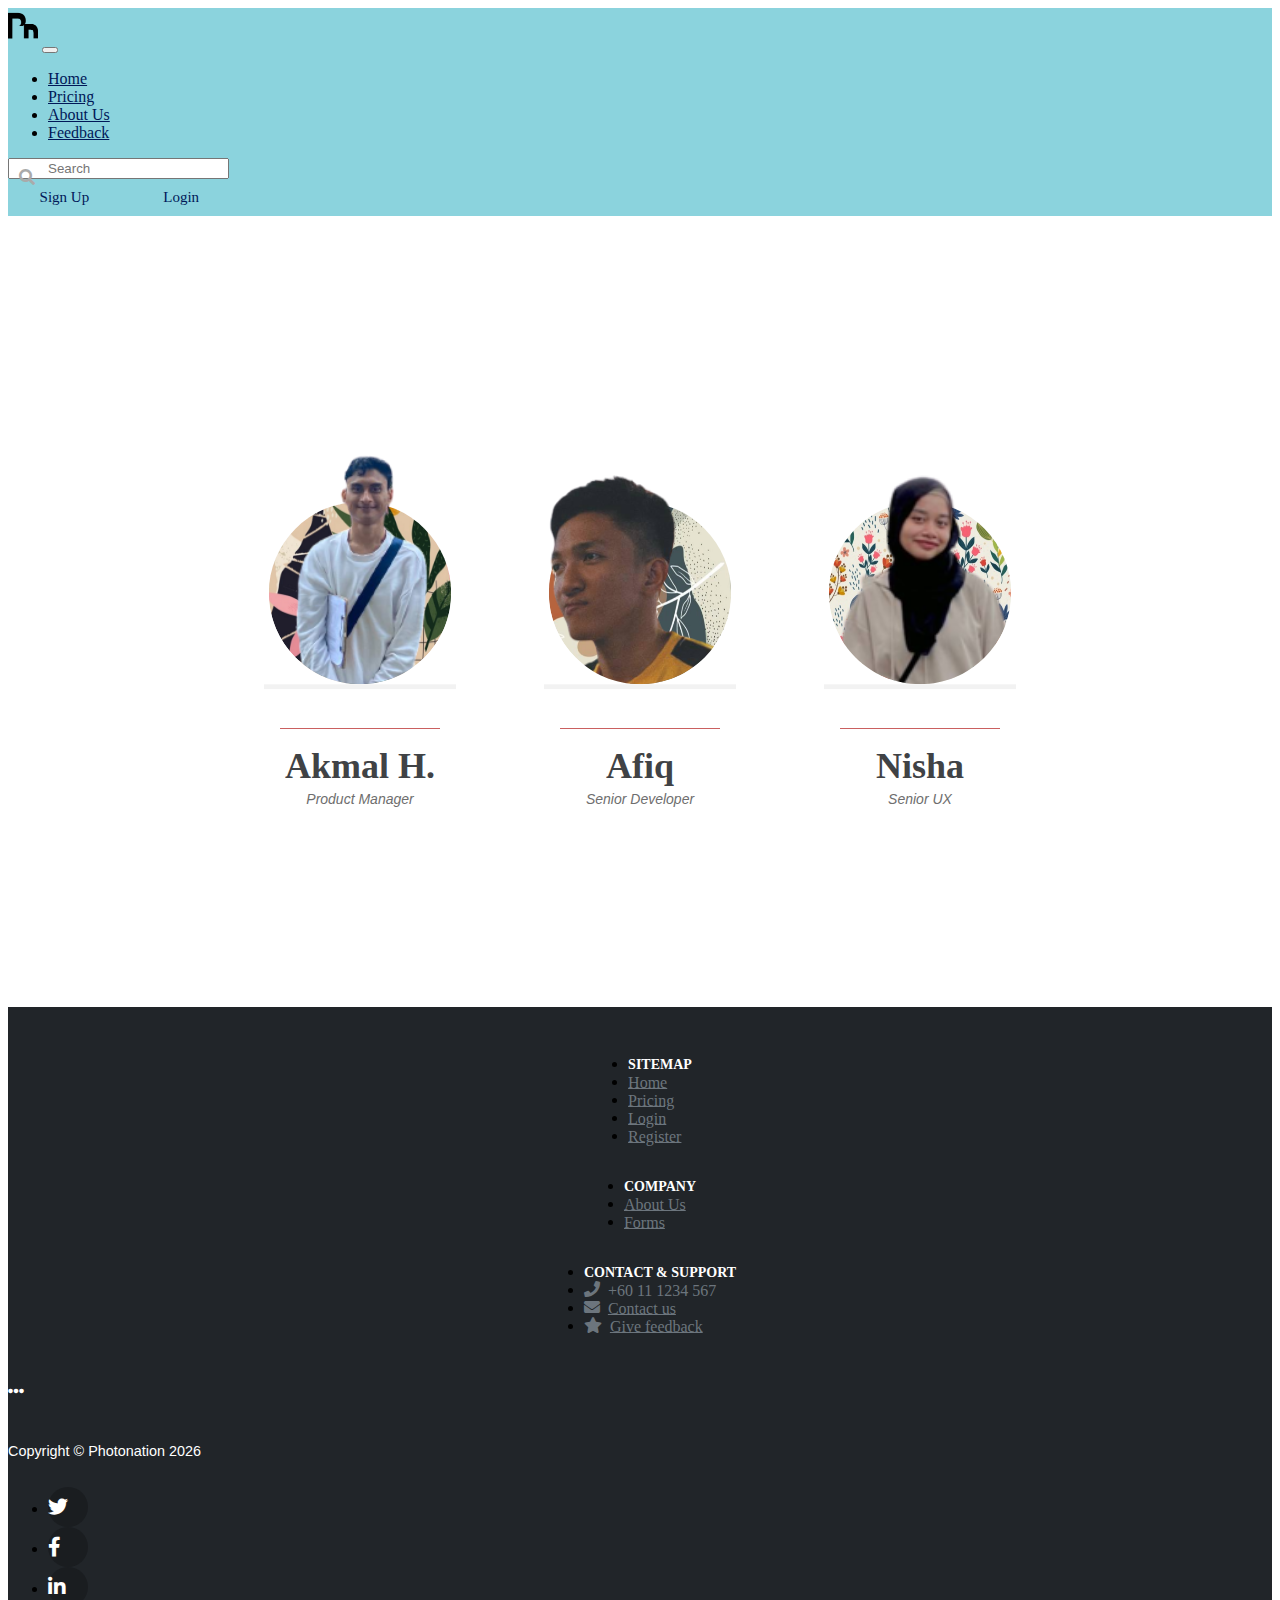
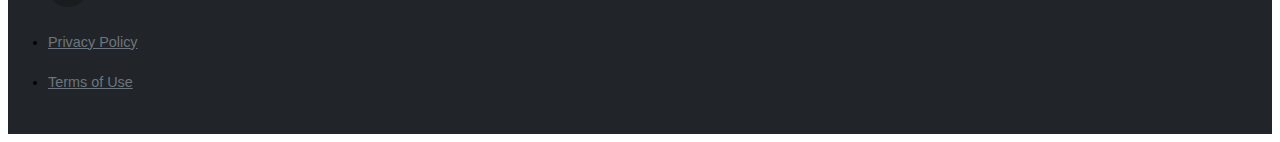
==== about-us.html @ 3f995b24 "add about-us page and sync" ====
<!DOCTYPE html>
<html lang="en">
  <head>
    <title>Title</title>
    <!-- Required meta tags -->
    <meta charset="utf-8" />
    <meta
      name="viewport"
      content="width=device-width, initial-scale=1, shrink-to-fit=no"
    />

    <!-- Bootstrap CSS v5.2.1 -->
    <link
      href="https://cdn.jsdelivr.net/npm/bootstrap@5.2.1/dist/css/bootstrap.min.css"
      rel="stylesheet"
      integrity="sha384-iYQeCzEYFbKjA/T2uDLTpkwGzCiq6soy8tYaI1GyVh/UjpbCx/TYkiZhlZB6+fzT"
      crossorigin="anonymous"
    />
    <link
      rel="stylesheet"
      href="https://use.fontawesome.com/releases/v5.3.1/css/all.css"
    />
    <link rel="stylesheet" href="styles/style.css" />
    <link rel="stylesheet" href="styles/about-us.css" />
  </head>

  <body>
    <header>
      <nav class="navbar navbar-expand-lg">
        <div class="container-fluid">
          <a class="navbar-brand" href="#"
            ><img src="img/logo.png" width="30px" alt=""
          /></a>
          <button
            class="navbar-toggler hamburger hamburger--spin"
            type="button"
            data-bs-toggle="collapse"
            data-bs-target="#navbarSupportedContent"
            aria-controls="navbarSupportedContent"
            aria-expanded="false"
            aria-label="Toggle navigation"
          >
            <span class="hamburger-box">
              <span class="hamburger-inner"></span>
            </span>
          </button>
          <div class="collapse navbar-collapse" id="navbarSupportedContent">
            <ul class="navbar-nav me-auto mb-2 mb-lg-0">
              <li class="nav-item">
                <a class="nav-link active" aria-current="page" href="#">Home</a>
              </li>
              <li class="nav-item">
                <a class="nav-link" href="pricing.html">Pricing</a>
              </li>
              <li class="nav-item">
                <a class="nav-link" href="about-us.html">About Us</a>
              </li>
              <li class="nav-item">
                <a class="nav-link" href="feedback.html">Feedback</a>
              </li>
            </ul>
            <form class="d-flex justify-content-between gap-3">
              <div class="form-group has-search">
                <span class="fa fa-search form-control-feedback"></span>
                <input type="text" class="form-control" placeholder="Search" />
              </div>
              <a href="register.html" class="login rounded-pill">Sign Up</a>
              <a href="login.html" class="login rounded-pill">Login</a>
            </form>
          </div>
        </div>
      </nav>
    </header>
    <main>
      <div class="person">
        <div class="prof-container">
          <div class="container-inner">
            <img
              class="circle"
              src="[data-uri]"
            />
            <img class="img img1" src="img/hisye.png" />
          </div>
        </div>
        <div class="divider"></div>
        <div class="name">Akmal H.</div>
        <div class="title">Product Manager</div>
      </div>
      <div class="person">
        <div class="prof-container">
          <div class="container-inner">
            <img
              class="circle"
              src="[data-uri]"
            />
            <img class="img img2" src="img/apik.png" />
          </div>
        </div>
        <div class="divider"></div>
        <div class="name">Afiq</div>
        <div class="title">Senior Developer</div>
      </div>
      <div class="person">
        <div class="prof-container">
          <div class="container-inner">
            <img
              class="circle"
              src="[data-uri]"
            />
            <img class="img img3" src="img/nisha.png" />
          </div>
        </div>
        <div class="divider"></div>
        <div class="name">Nisha</div>
        <div class="title">Senior UX</div>
      </div>
    </main>
    <footer>
      <div class="container">
        <div class="row">
          <div class="col-md-4 footer-column">
            <ul class="nav flex-column">
              <li class="nav-item">
                <span class="footer-title">Sitemap</span>
              </li>
              <li class="nav-item">
                <a class="nav-link" href="index.html">Home</a>
              </li>
              <li class="nav-item">
                <a class="nav-link" href="pricing.html">Pricing</a>
              </li>
              <li class="nav-item">
                <a class="nav-link" href="login.html">Login</a>
              </li>
              <li class="nav-item">
                <a class="nav-link" href="register.html">Register</a>
              </li>
            </ul>
          </div>
          <div class="col-md-4 footer-column">
            <ul class="nav flex-column">
              <li class="nav-item">
                <span class="footer-title">Company</span>
              </li>
              <li class="nav-item">
                <a class="nav-link" href="about-us.html">About Us</a>
              </li>
              <li class="nav-item">
                <a class="nav-link" href="feedback.html">Forms</a>
              </li>
            </ul>
          </div>
          <div class="col-md-4 footer-column">
            <ul class="nav flex-column">
              <li class="nav-item">
                <span class="footer-title">Contact & Support</span>
              </li>
              <li class="nav-item">
                <span class="nav-link"
                  ><i class="fas fa-phone"></i>+60 11 1234 567</span
                >
              </li>
              <li class="nav-item">
                <a class="nav-link" href="mailto:number13400@gmail.com"
                  ><i class="fas fa-envelope"></i>Contact us</a
                >
              </li>
              <li class="nav-item">
                <a class="nav-link" href="feedback.html"
                  ><i class="fas fa-star"></i>Give feedback</a
                >
              </li>
            </ul>
          </div>
        </div>

        <div class="text-center"><i class="fas fa-ellipsis-h"></i></div>

        <div class="row text-center">
          <div class="col-md-4 box">
            <span class="copyright quick-links"
              >Copyright &copy; Photonation
              <script>
                document.write(new Date().getFullYear());
              </script>
            </span>
          </div>
          <div class="col-md-4 box">
            <ul class="list-inline social-buttons">
              <li class="list-inline-item">
                <a href="https://twitter.com/apkmstr">
                  <i class="fab fa-twitter"></i>
                </a>
              </li>
              <li class="list-inline-item">
                <a href="https://www.facebook.com/fiqezoid">
                  <i class="fab fa-facebook-f"></i>
                </a>
              </li>
              <li class="list-inline-item">
                <a href="https://www.linkedin.com/in/muhammad-a-a7829a116/">
                  <i class="fab fa-linkedin-in"></i>
                </a>
              </li>
            </ul>
          </div>
          <div class="col-md-4 box">
            <ul class="list-inline quick-links">
              <li class="list-inline-item">
                <a href="#">Privacy Policy</a>
              </li>
              <li class="list-inline-item">
                <a href="#">Terms of Use</a>
              </li>
            </ul>
          </div>
        </div>
      </div>
    </footer>
    <!-- Bootstrap JavaScript Libraries -->
    <script
      src="https://cdn.jsdelivr.net/npm/@popperjs/core@2.11.6/dist/umd/popper.min.js"
      integrity="sha384-oBqDVmMz9ATKxIep9tiCxS/Z9fNfEXiDAYTujMAeBAsjFuCZSmKbSSUnQlmh/jp3"
      crossorigin="anonymous"
    ></script>

    <script
      src="https://cdn.jsdelivr.net/npm/bootstrap@5.2.1/dist/js/bootstrap.min.js"
      integrity="sha384-7VPbUDkoPSGFnVtYi0QogXtr74QeVeeIs99Qfg5YCF+TidwNdjvaKZX19NZ/e6oz"
      crossorigin="anonymous"
    ></script>
  </body>
</html>
---- styles/style.css ----
.container-card {
  display: flex;
  justify-content: center;
  align-items: center;
  flex-wrap: wrap;
}

.navbar {
  background-color: #8bd3dd;
}

.navbar a {
  color: #001858;
}

.has-search .form-control {
  padding-left: 2.375rem;
}

.has-search .form-control-feedback {
  position: absolute;
  z-index: 2;
  display: block;
  width: 2.375rem;
  height: 2.375rem;
  line-height: 2.375rem;
  text-align: center;
  pointer-events: none;
  color: #aaa;
}

.login {
  background-color: var(--bs-orange);
  border: none;
  color: white;
  padding: 10px;
  text-align: center;
  text-decoration: none;
  display: inline-block;
  font-size: 15px;
  /* margin: 4px 2px; */
  width: 5.8rem;
}

.carousel-item img {
  width: 1080px;
  height: 900px;
}

a {
  color: #6c757d;
}
a:hover {
  color: #fec503;
  text-decoration: none;
}
::selection {
  background: #fec503;
  text-shadow: none;
}
footer {
  padding: 2rem 0;
  background-color: #212529;
}
.footer-column:not(:first-child) {
  padding-top: 2rem;
}
@media (min-width: 768px) {
  .footer-column:not(:first-child) {
    padding-top: 0rem;
  }
}
.footer-column {
  text-align: center;
}
.footer-column .nav-item .nav-link {
  padding: 0.1rem 0;
}
.footer-column .nav-item span.nav-link {
  color: #6c757d;
}
.footer-column .nav-item span.footer-title {
  font-size: 14px;
  font-weight: 700;
  color: #fff;
  text-transform: uppercase;
}
.footer-column .nav-item .fas {
  margin-right: 0.5rem;
}
.footer-column ul {
  display: inline-block;
}
@media (min-width: 768px) {
  .footer-column ul {
    text-align: left;
  }
}
ul.social-buttons {
  margin-bottom: 0;
}
ul.social-buttons li a:active,
ul.social-buttons li a:focus,
ul.social-buttons li a:hover {
  background-color: #fec503;
}
ul.social-buttons li a {
  font-size: 20px;
  line-height: 40px;
  display: block;
  width: 40px;
  height: 40px;
  -webkit-transition: all 0.3s;
  -moz-transition: all 0.3s;
  transition: all 0.3s;
  color: #fff;
  border-radius: 100%;
  outline: 0;
  background-color: #1a1d20;
}
footer .quick-links {
  font-size: 90%;
  line-height: 40px;
  margin-bottom: 0;
  text-transform: none;
  font-family: Montserrat, "Helvetica Neue", Helvetica, Arial, sans-serif;
}
.copyright {
  color: white;
}
.fa-ellipsis-h {
  color: white;
  padding: 2rem 0;
}
---- styles/about-us.css ----
@import url("https://fonts.googleapis.com/css2?family=Merriweather:wght@900&family=Sumana:wght@700&display=swap");

main {
    display: flex;
    justify-content: center;
    margin-top: 200px;
    margin-bottom: 200px;
}
.person {
  align-items: center;
  display: flex;
  flex-direction: column;
  width: 280px;
}
.prof-container {
  border-radius: 50%;
  height: 312px;
  -webkit-tap-highlight-color: transparent;
  transform: scale(0.48);
  transition: transform 250ms cubic-bezier(0.4, 0, 0.2, 1);
  width: 400px;
}
.prof-container:after {
  background-color: #f2f2f2;
  content: "";
  height: 10px;
  position: absolute;
  top: 390px;
  width: 100%;
}
.prof-container:hover {
  transform: scale(0.54);
}
.container-inner {
  clip-path: path(
    "M 390,400 C 390,504.9341 304.9341,590 200,590 95.065898,590 10,504.9341 10,400 V 10 H 200 390 Z"
  );
  position: relative;
  transform-origin: 50%;
  top: -200px;
}
.circle {
  background-color: #fee7d3;
  border-radius: 50%;
  cursor: pointer;
  height: 380px;
  left: 10px;
  pointer-events: none;
  position: absolute;
  top: 210px;
  width: 380px;
}
.img {
  pointer-events: none;
  position: relative;
  transform: translateY(20px) scale(1.15);
  transform-origin: 50% bottom;
  transition: transform 300ms cubic-bezier(0.4, 0, 0.2, 1);
}
.prof-container:hover .img {
  transform: translateY(0) scale(1.2);
}
.img1 {
  left: 22px;
  top: 164px;
  width: 340px;
}
.img2 {
  left: -46px;
  top: 174px;
  width: 444px;
}
.img3 {
  left: -16px;
  top: 144px;
  width: 466px;
}
.divider {
  background-color: #ca6060;
  height: 1px;
  width: 160px;
}
.name {
  color: #404245;
  font-size: 36px;
  font-weight: 600;
  margin-top: 16px;
  text-align: center;
}
.title {
  color: #6e6e6e;
  font-family: arial;
  font-size: 14px;
  font-style: italic;
  margin-top: 4px;
}
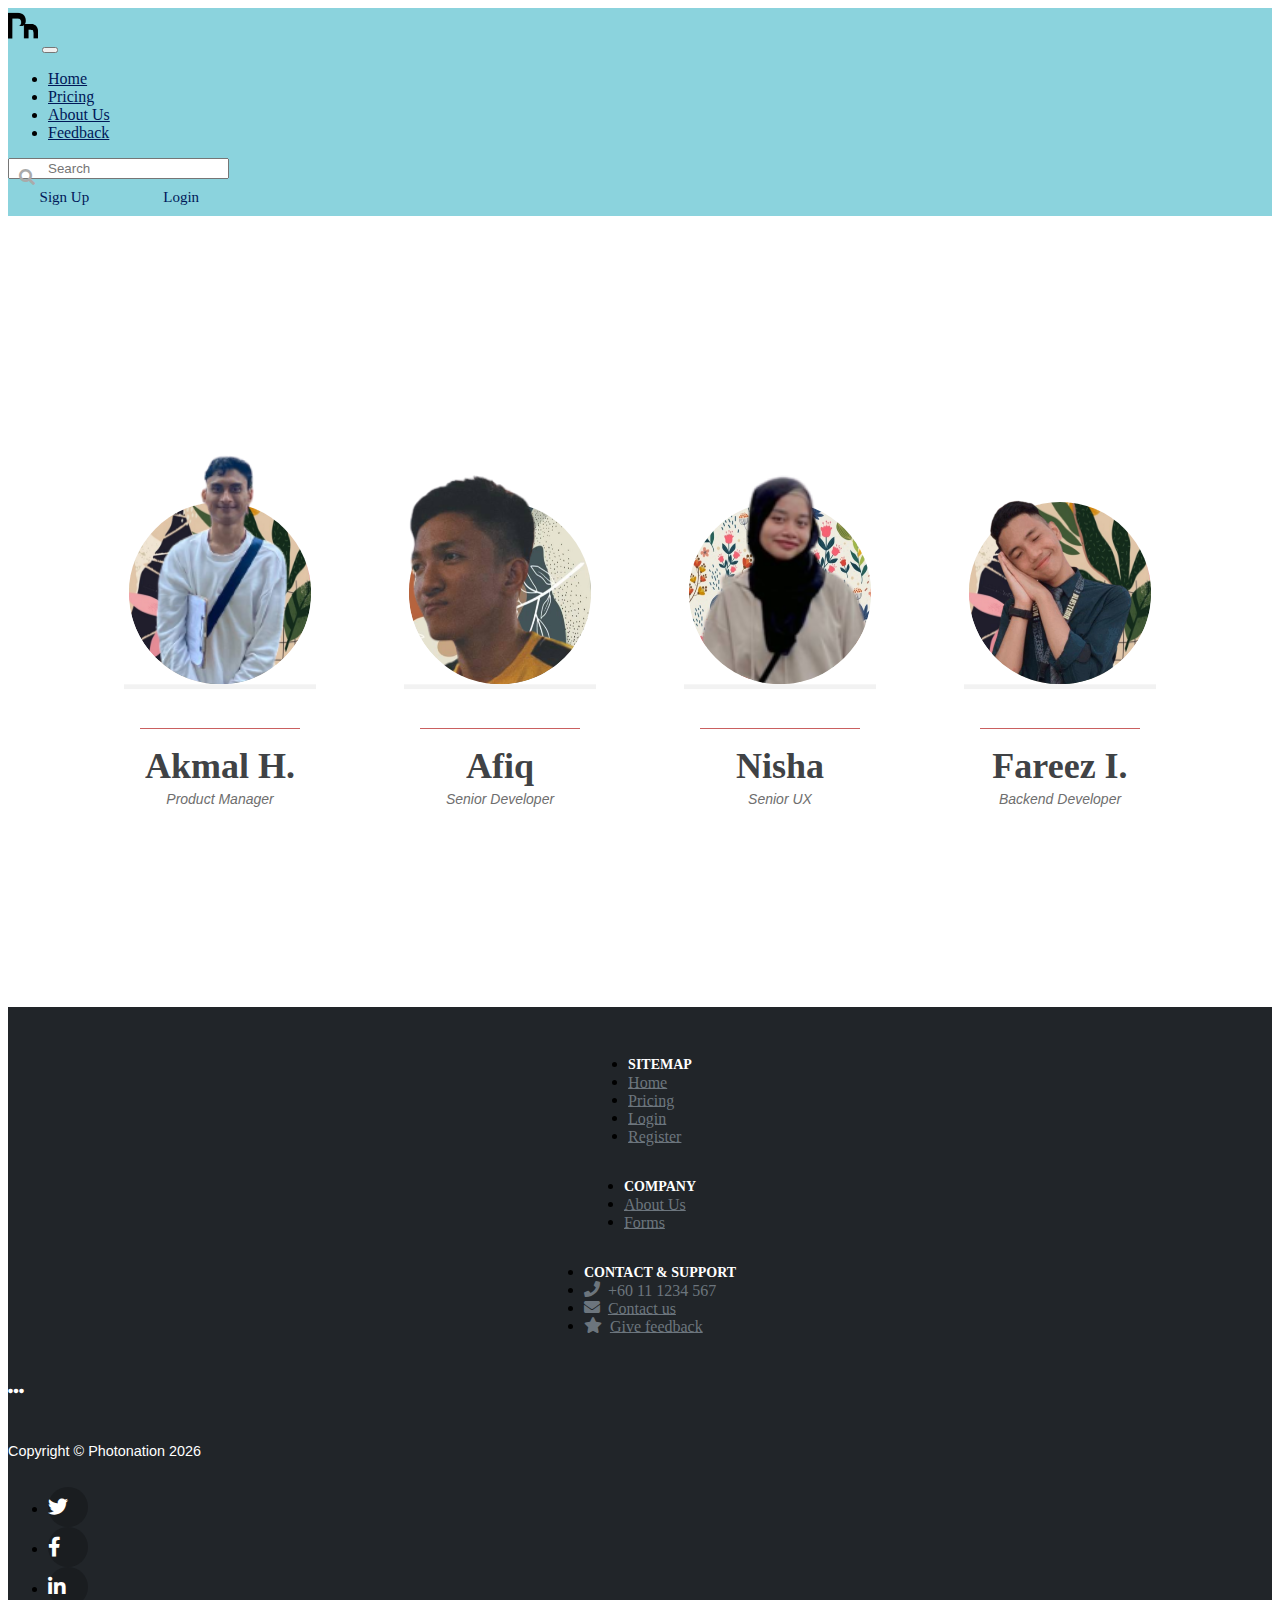
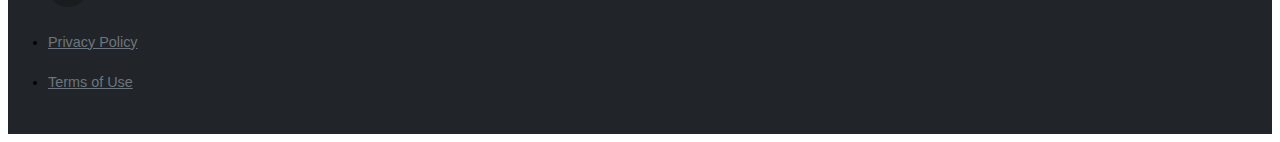
==== commit 45a0e179: "tambah aar" ====
--- a/about-us.html
+++ b/about-us.html
@@ -114,6 +114,20 @@
         <div class="name">Nisha</div>
         <div class="title">Senior UX</div>
       </div>
+      <div class="person">
+        <div class="prof-container">
+          <div class="container-inner">
+            <img
+              class="circle"
+              src="[data-uri]"
+            />
+            <img class="img img1" src="img/aar.png" />
+          </div>
+        </div>
+        <div class="divider"></div>
+        <div class="name">Fareez I.</div>
+        <div class="title">Backend Developer</div>
+      </div>
     </main>
     <footer>
       <div class="container">
